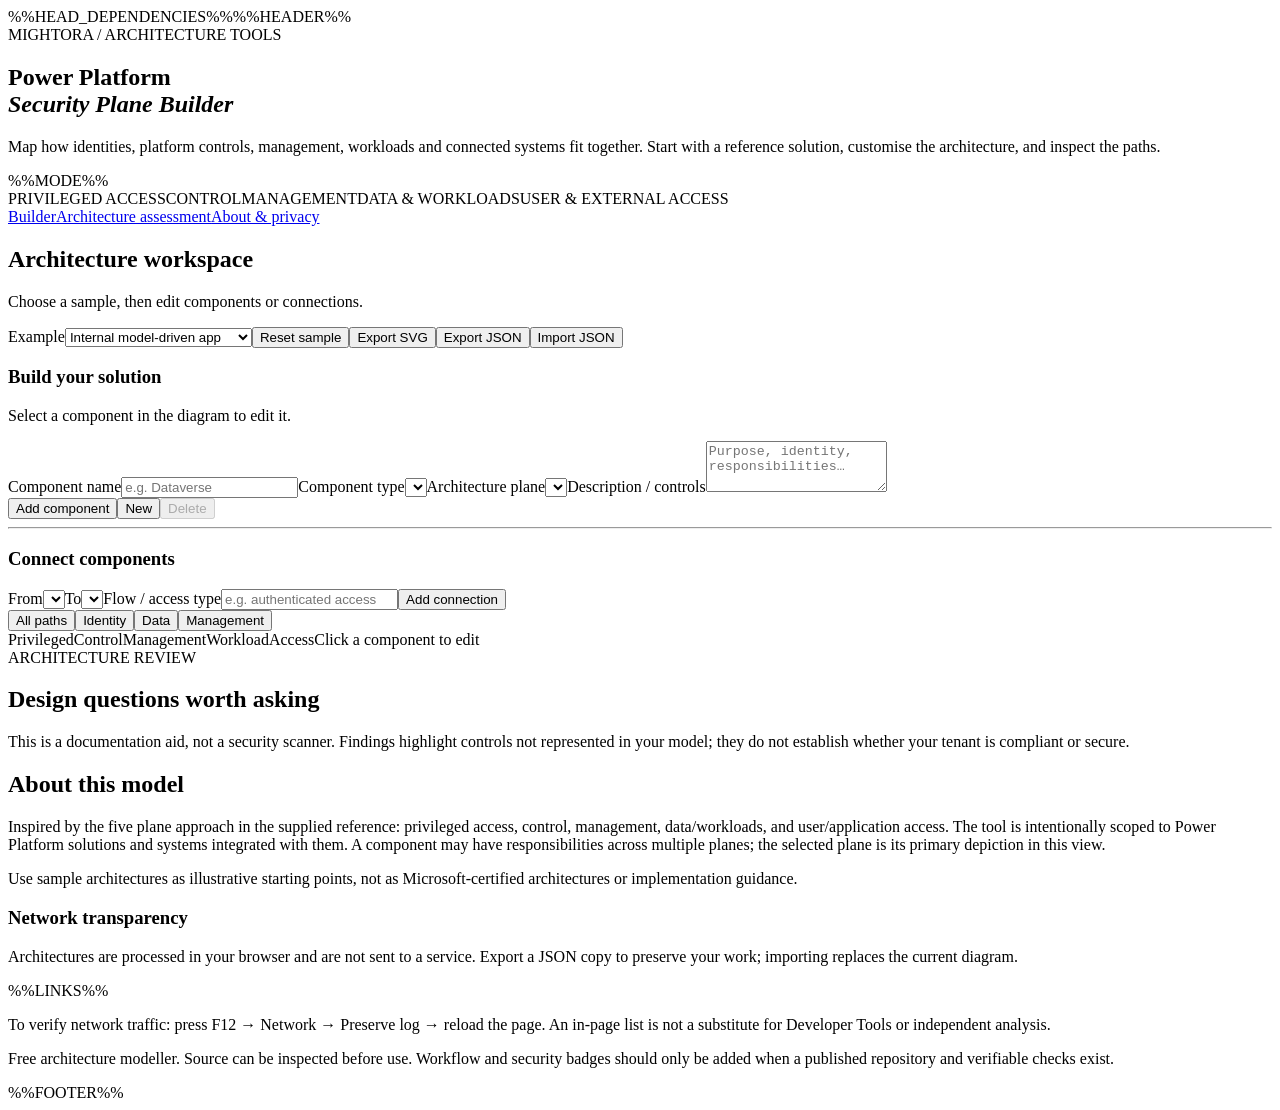
==== template.html @ c0741b38 "Publish Power Platform Security Plane Builder with GitHub Pages and offline edition" ====
<!doctype html><html lang="en"><head><meta charset="utf-8"><meta name="viewport" content="width=device-width,initial-scale=1"><meta name="description" content="Model Power Platform privileged access, control, management, workload and user access planes. Build architecture diagrams, trace connections and identify governance questions."><title>Power Platform Security Plane Builder | Mightora</title>%%HEAD_DEPENDENCIES%%<style>/*CSS*/</style></head><body>%%HEADER%%<main><section class="hero"><div class="hero-copy"><div class="eyebrow">MIGHTORA / ARCHITECTURE TOOLS</div><h1>Power Platform<br><em>Security Plane Builder</em></h1><p>Map how identities, platform controls, management, workloads and connected systems fit together. Start with a reference solution, customise the architecture, and inspect the paths.</p><span class="mode">%%MODE%%</span></div><div class="hero-mini" aria-hidden="true"><span>PRIVILEGED ACCESS</span><span>CONTROL</span><span>MANAGEMENT</span><span>DATA & WORKLOADS</span><span>USER & EXTERNAL ACCESS</span></div></section><nav class="quick-jump-nav" aria-label="Sections"><a href="#builder">Builder</a><a href="#assessment">Architecture assessment</a><a href="#about">About & privacy</a></nav><section id="builder" class="app"><div class="toolbar"><div class="tool-title"><h2>Architecture workspace</h2><p>Choose a sample, then edit components or connections.</p></div><div class="toolbar-actions"><label class="sr-only" for="samples">Example</label><select id="samples" aria-label="Reference architecture"><option value="internal">Internal model-driven app</option><option value="canvas">Canvas app & SharePoint</option><option value="pages">External Power Pages site</option><option value="integration">Power Automate integration</option><option value="copilot">Copilot Studio agent</option><option value="enterprise">Enterprise Power Platform</option></select><button id="reset" class="subtle">Reset sample</button><button id="exportSvg" class="subtle">Export SVG</button><button id="exportJson" class="subtle">Export JSON</button><button id="importBtn" class="subtle">Import JSON</button><input id="fileInput" type="file" accept="application/json,.json" hidden></div></div><div class="workspace"><aside class="sidebar"><h3>Build your solution</h3><p class="muted">Select a component in the diagram to edit it.</p><form id="nodeForm"><label for="nodeName">Component name</label><input id="nodeName" required maxlength="70" placeholder="e.g. Dataverse"><label for="nodeType">Component type</label><select id="nodeType"></select><label for="nodePlane">Architecture plane</label><select id="nodePlane"></select><label for="nodeDetail">Description / controls</label><textarea id="nodeDetail" rows="3" maxlength="500" placeholder="Purpose, identity, responsibilities…"></textarea><div class="btnrow"><button type="submit" id="saveNode">Add component</button><button type="button" id="clearSelection" class="subtle">New</button><button type="button" id="deleteNode" class="danger" disabled>Delete</button></div></form><hr><h3>Connect components</h3><label for="fromNode">From</label><select id="fromNode"></select><label for="toNode">To</label><select id="toNode"></select><label for="connectionLabel">Flow / access type</label><input id="connectionLabel" maxlength="55" placeholder="e.g. authenticated access"><button id="addEdge" class="subtle full">Add connection</button><div id="edgeList" class="edge-list"></div></aside><div class="mainpanel"><div class="vizbar"><div class="viewtabs" role="group" aria-label="Path view"><button data-view="all" aria-pressed="true">All paths</button><button data-view="identity" aria-pressed="false">Identity</button><button data-view="data" aria-pressed="false">Data</button><button data-view="management" aria-pressed="false">Management</button></div><span id="counts" class="counts"></span></div><div id="viz" class="viz" role="region" aria-label="Architecture diagram"></div><div class="legend"><span><i class="dot privileged"></i>Privileged</span><span><i class="dot control"></i>Control</span><span><i class="dot management"></i>Management</span><span><i class="dot workload"></i>Workload</span><span><i class="dot access"></i>Access</span><span>Click a component to edit</span></div></div></div></section><section id="assessment" class="assessment"><div><div class="eyebrow">ARCHITECTURE REVIEW</div><h2>Design questions worth asking</h2><p>This is a documentation aid, not a security scanner. Findings highlight controls not represented in your model; they do not establish whether your tenant is compliant or secure.</p></div><div id="findings" class="findings" aria-live="polite"></div></section><section id="about" class="about"><div><h2>About this model</h2><p>Inspired by the five plane approach in the supplied reference: privileged access, control, management, data/workloads, and user/application access. The tool is intentionally scoped to Power Platform solutions and systems integrated with them. A component may have responsibilities across multiple planes; the selected plane is its primary depiction in this view.</p><p>Use sample architectures as illustrative starting points, not as Microsoft-certified architectures or implementation guidance.</p></div><div><h3>Network transparency</h3><p>Architectures are processed in your browser and are not sent to a service. Export a JSON copy to preserve your work; importing replaces the current diagram.</p>%%LINKS%%<p>To verify network traffic: press F12 → Network → Preserve log → reload the page. An in-page list is not a substitute for Developer Tools or independent analysis.</p><div id="networkSummary" class="networkinfo"></div></div></section><section class="trust"><p>Free architecture modeller. Source can be inspected before use. Workflow and security badges should only be added when a published repository and verifiable checks exist.</p></section></main>%%FOOTER%%<script>/*JS*/</script></body></html>
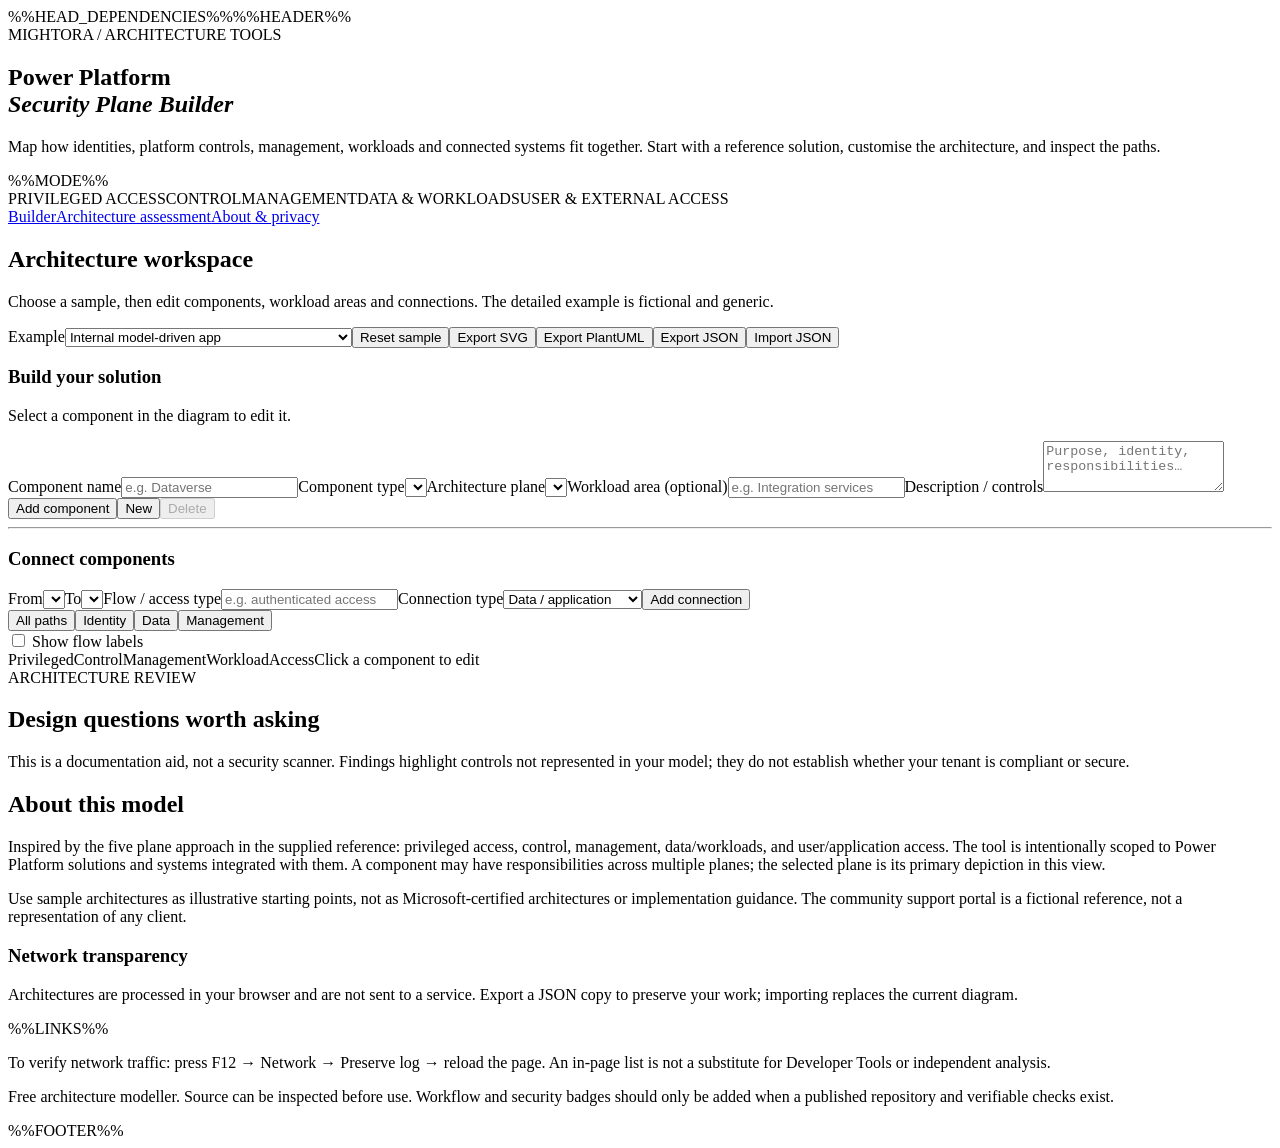
==== commit 98f89c62: "Add fictional detailed Power Platform solution, workload groups and PlantUML export" ====
--- a/template.html
+++ b/template.html
@@ -1 +1 @@
-<!doctype html><html lang="en"><head><meta charset="utf-8"><meta name="viewport" content="width=device-width,initial-scale=1"><meta name="description" content="Model Power Platform privileged access, control, management, workload and user access planes. Build architecture diagrams, trace connections and identify governance questions."><title>Power Platform Security Plane Builder | Mightora</title>%%HEAD_DEPENDENCIES%%<style>/*CSS*/</style></head><body>%%HEADER%%<main><section class="hero"><div class="hero-copy"><div class="eyebrow">MIGHTORA / ARCHITECTURE TOOLS</div><h1>Power Platform<br><em>Security Plane Builder</em></h1><p>Map how identities, platform controls, management, workloads and connected systems fit together. Start with a reference solution, customise the architecture, and inspect the paths.</p><span class="mode">%%MODE%%</span></div><div class="hero-mini" aria-hidden="true"><span>PRIVILEGED ACCESS</span><span>CONTROL</span><span>MANAGEMENT</span><span>DATA & WORKLOADS</span><span>USER & EXTERNAL ACCESS</span></div></section><nav class="quick-jump-nav" aria-label="Sections"><a href="#builder">Builder</a><a href="#assessment">Architecture assessment</a><a href="#about">About & privacy</a></nav><section id="builder" class="app"><div class="toolbar"><div class="tool-title"><h2>Architecture workspace</h2><p>Choose a sample, then edit components or connections.</p></div><div class="toolbar-actions"><label class="sr-only" for="samples">Example</label><select id="samples" aria-label="Reference architecture"><option value="internal">Internal model-driven app</option><option value="canvas">Canvas app & SharePoint</option><option value="pages">External Power Pages site</option><option value="integration">Power Automate integration</option><option value="copilot">Copilot Studio agent</option><option value="enterprise">Enterprise Power Platform</option></select><button id="reset" class="subtle">Reset sample</button><button id="exportSvg" class="subtle">Export SVG</button><button id="exportJson" class="subtle">Export JSON</button><button id="importBtn" class="subtle">Import JSON</button><input id="fileInput" type="file" accept="application/json,.json" hidden></div></div><div class="workspace"><aside class="sidebar"><h3>Build your solution</h3><p class="muted">Select a component in the diagram to edit it.</p><form id="nodeForm"><label for="nodeName">Component name</label><input id="nodeName" required maxlength="70" placeholder="e.g. Dataverse"><label for="nodeType">Component type</label><select id="nodeType"></select><label for="nodePlane">Architecture plane</label><select id="nodePlane"></select><label for="nodeDetail">Description / controls</label><textarea id="nodeDetail" rows="3" maxlength="500" placeholder="Purpose, identity, responsibilities…"></textarea><div class="btnrow"><button type="submit" id="saveNode">Add component</button><button type="button" id="clearSelection" class="subtle">New</button><button type="button" id="deleteNode" class="danger" disabled>Delete</button></div></form><hr><h3>Connect components</h3><label for="fromNode">From</label><select id="fromNode"></select><label for="toNode">To</label><select id="toNode"></select><label for="connectionLabel">Flow / access type</label><input id="connectionLabel" maxlength="55" placeholder="e.g. authenticated access"><button id="addEdge" class="subtle full">Add connection</button><div id="edgeList" class="edge-list"></div></aside><div class="mainpanel"><div class="vizbar"><div class="viewtabs" role="group" aria-label="Path view"><button data-view="all" aria-pressed="true">All paths</button><button data-view="identity" aria-pressed="false">Identity</button><button data-view="data" aria-pressed="false">Data</button><button data-view="management" aria-pressed="false">Management</button></div><span id="counts" class="counts"></span></div><div id="viz" class="viz" role="region" aria-label="Architecture diagram"></div><div class="legend"><span><i class="dot privileged"></i>Privileged</span><span><i class="dot control"></i>Control</span><span><i class="dot management"></i>Management</span><span><i class="dot workload"></i>Workload</span><span><i class="dot access"></i>Access</span><span>Click a component to edit</span></div></div></div></section><section id="assessment" class="assessment"><div><div class="eyebrow">ARCHITECTURE REVIEW</div><h2>Design questions worth asking</h2><p>This is a documentation aid, not a security scanner. Findings highlight controls not represented in your model; they do not establish whether your tenant is compliant or secure.</p></div><div id="findings" class="findings" aria-live="polite"></div></section><section id="about" class="about"><div><h2>About this model</h2><p>Inspired by the five plane approach in the supplied reference: privileged access, control, management, data/workloads, and user/application access. The tool is intentionally scoped to Power Platform solutions and systems integrated with them. A component may have responsibilities across multiple planes; the selected plane is its primary depiction in this view.</p><p>Use sample architectures as illustrative starting points, not as Microsoft-certified architectures or implementation guidance.</p></div><div><h3>Network transparency</h3><p>Architectures are processed in your browser and are not sent to a service. Export a JSON copy to preserve your work; importing replaces the current diagram.</p>%%LINKS%%<p>To verify network traffic: press F12 → Network → Preserve log → reload the page. An in-page list is not a substitute for Developer Tools or independent analysis.</p><div id="networkSummary" class="networkinfo"></div></div></section><section class="trust"><p>Free architecture modeller. Source can be inspected before use. Workflow and security badges should only be added when a published repository and verifiable checks exist.</p></section></main>%%FOOTER%%<script>/*JS*/</script></body></html>+<!doctype html><html lang="en"><head><meta charset="utf-8"><meta name="viewport" content="width=device-width,initial-scale=1"><meta name="description" content="Model Power Platform privileged access, control, management, workload and user access planes. Build architecture diagrams, trace connections and identify governance questions."><title>Power Platform Security Plane Builder | Mightora</title>%%HEAD_DEPENDENCIES%%<style>/*CSS*/</style></head><body>%%HEADER%%<main><section class="hero"><div class="hero-copy"><div class="eyebrow">MIGHTORA / ARCHITECTURE TOOLS</div><h1>Power Platform<br><em>Security Plane Builder</em></h1><p>Map how identities, platform controls, management, workloads and connected systems fit together. Start with a reference solution, customise the architecture, and inspect the paths.</p><span class="mode">%%MODE%%</span></div><div class="hero-mini" aria-hidden="true"><span>PRIVILEGED ACCESS</span><span>CONTROL</span><span>MANAGEMENT</span><span>DATA & WORKLOADS</span><span>USER & EXTERNAL ACCESS</span></div></section><nav class="quick-jump-nav" aria-label="Sections"><a href="#builder">Builder</a><a href="#assessment">Architecture assessment</a><a href="#about">About & privacy</a></nav><section id="builder" class="app"><div class="toolbar"><div class="tool-title"><h2>Architecture workspace</h2><p>Choose a sample, then edit components, workload areas and connections. The detailed example is fictional and generic.</p></div><div class="toolbar-actions"><label class="sr-only" for="samples">Example</label><select id="samples" aria-label="Reference architecture"><option value="internal">Internal model-driven app</option><option value="canvas">Canvas app & SharePoint</option><option value="pages">External Power Pages site</option><option value="integration">Power Automate integration</option><option value="copilot">Copilot Studio agent</option><option value="enterprise">Enterprise Power Platform</option><option value="community">Community support portal (fictional, detailed)</option></select><button id="reset" class="subtle">Reset sample</button><button id="exportSvg" class="subtle">Export SVG</button><button id="exportPuml" class="subtle">Export PlantUML</button><button id="exportJson" class="subtle">Export JSON</button><button id="importBtn" class="subtle">Import JSON</button><input id="fileInput" type="file" accept="application/json,.json" hidden></div></div><div class="workspace"><aside class="sidebar"><h3>Build your solution</h3><p class="muted">Select a component in the diagram to edit it.</p><form id="nodeForm"><label for="nodeName">Component name</label><input id="nodeName" required maxlength="70" placeholder="e.g. Dataverse"><label for="nodeType">Component type</label><select id="nodeType"></select><label for="nodePlane">Architecture plane</label><select id="nodePlane"></select><label for="nodeGroup">Workload area (optional)</label><input id="nodeGroup" maxlength="65" placeholder="e.g. Integration services"><label for="nodeDetail">Description / controls</label><textarea id="nodeDetail" rows="3" maxlength="500" placeholder="Purpose, identity, responsibilities…"></textarea><div class="btnrow"><button type="submit" id="saveNode">Add component</button><button type="button" id="clearSelection" class="subtle">New</button><button type="button" id="deleteNode" class="danger" disabled>Delete</button></div></form><hr><h3>Connect components</h3><label for="fromNode">From</label><select id="fromNode"></select><label for="toNode">To</label><select id="toNode"></select><label for="connectionLabel">Flow / access type</label><input id="connectionLabel" maxlength="55" placeholder="e.g. authenticated access"><label for="connectionKind">Connection type</label><select id="connectionKind"><option value="data">Data / application</option><option value="identity">Identity / access</option><option value="management">Management / ALM</option></select><button id="addEdge" class="subtle full">Add connection</button><div id="edgeList" class="edge-list"></div></aside><div class="mainpanel"><div class="vizbar"><div class="viewtabs" role="group" aria-label="Path view"><button data-view="all" aria-pressed="true">All paths</button><button data-view="identity" aria-pressed="false">Identity</button><button data-view="data" aria-pressed="false">Data</button><button data-view="management" aria-pressed="false">Management</button></div><label class="path-label-toggle"><input type="checkbox" id="showLabels"> Show flow labels</label><span id="counts" class="counts"></span></div><div id="viz" class="viz" role="region" aria-label="Architecture diagram"></div><div class="legend"><span><i class="dot privileged"></i>Privileged</span><span><i class="dot control"></i>Control</span><span><i class="dot management"></i>Management</span><span><i class="dot workload"></i>Workload</span><span><i class="dot access"></i>Access</span><span>Click a component to edit</span></div></div></div></section><section id="assessment" class="assessment"><div><div class="eyebrow">ARCHITECTURE REVIEW</div><h2>Design questions worth asking</h2><p>This is a documentation aid, not a security scanner. Findings highlight controls not represented in your model; they do not establish whether your tenant is compliant or secure.</p></div><div id="findings" class="findings" aria-live="polite"></div></section><section id="about" class="about"><div><h2>About this model</h2><p>Inspired by the five plane approach in the supplied reference: privileged access, control, management, data/workloads, and user/application access. The tool is intentionally scoped to Power Platform solutions and systems integrated with them. A component may have responsibilities across multiple planes; the selected plane is its primary depiction in this view.</p><p>Use sample architectures as illustrative starting points, not as Microsoft-certified architectures or implementation guidance. The community support portal is a fictional reference, not a representation of any client.</p></div><div><h3>Network transparency</h3><p>Architectures are processed in your browser and are not sent to a service. Export a JSON copy to preserve your work; importing replaces the current diagram.</p>%%LINKS%%<p>To verify network traffic: press F12 → Network → Preserve log → reload the page. An in-page list is not a substitute for Developer Tools or independent analysis.</p><div id="networkSummary" class="networkinfo"></div></div></section><section class="trust"><p>Free architecture modeller. Source can be inspected before use. Workflow and security badges should only be added when a published repository and verifiable checks exist.</p></section></main>%%FOOTER%%<script>/*JS*/</script></body></html>
